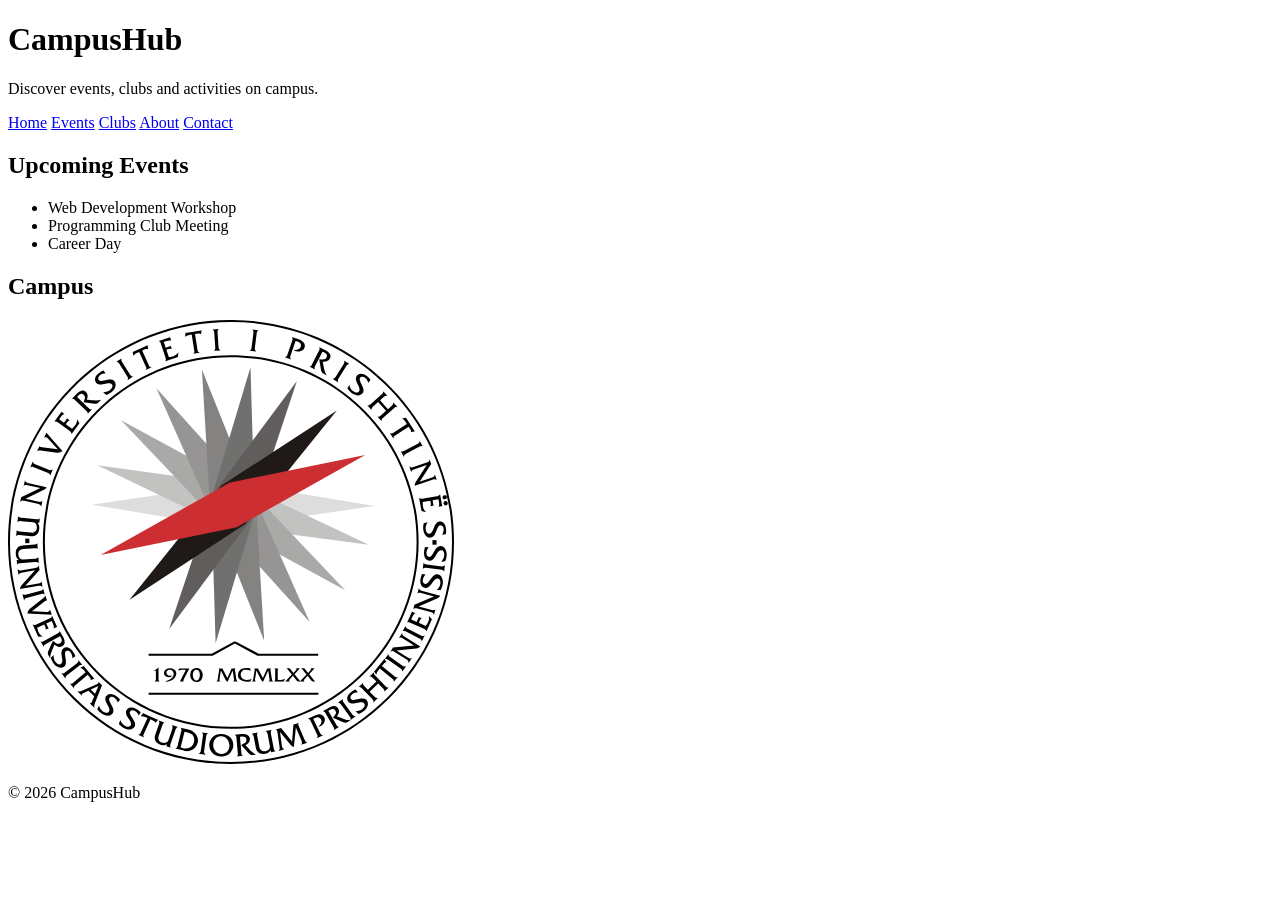
==== index.html @ c7929f3c "Java 2 - initial setup" ====
<!DOCTYPE html>
<html lang="sq">
    <head>
        <meta charset="UTF">
        <meta name="viewport" content="width=device-width; initial-scale=1.0" >

        <title>CampusHub</title>
    </head>

    <body>
        <header>
            <h1>CampusHub</h1>

            <p>Discover events, clubs and activities on campus.</p>

            <nav>
                <a href="index.html">Home</a>
                <a href="eventet.html">Events</a>
                <a href="#">Clubs</a>
                <a href="#">About</a>
                <a href="#">Contact</a>
            </nav>
        </header>

        <main>
            <section>
                <h2>Upcoming Events</h2>

                <ul>
                    <li>Web Development Workshop</li>
                    <li>Programming Club Meeting</li>
                    <li>Career Day</li>
                </ul>
            </section>

            <section>
                <h2>Campus</h2>
                
                <img src="images/logo.svg" alt="Logoja e universitetit">
            </section>
        </main>

        <footer>
            <p>&copy; 2026 CampusHub</p>
        </footer>
    </body>


    <!-- <h1>Heading 1</h1>
        <h2>Heading 2</h2>
        <h3>Heading 3</h3>
        <h4>Heading 4</h4>
        <h5>Heading 5</h5>
        <h6>Heading 6</h6>

        <p>
            CampusHub na mundëson të shohim aktivitetet e universitetit.
        </p>

        <a href="eventet.html">Eventet</a>
        
        <a href="https://fiek.uni-pr.edu/">FIEK</a>


        <img src="images/logo.svg" alt="Logoja e universitetit"> -->

        <!-- <ul>
            <li>Web development workshop

                <ul>
                    <li>Talk</li>
                    <li>QA</li>
                </ul>
            </li>
            <li>Programming Club Meeting</li>
            <li>Career Day</li>
        </ul>

        <ol>
            <li>Register

                <ul>
                    <li>Read the content</li>
                    <li>Fill the inputs</li>
                </ul>
            </li>
            <li>Choose an event</li>
            <li>Attend the event</li>
        </ol> -->
</html>
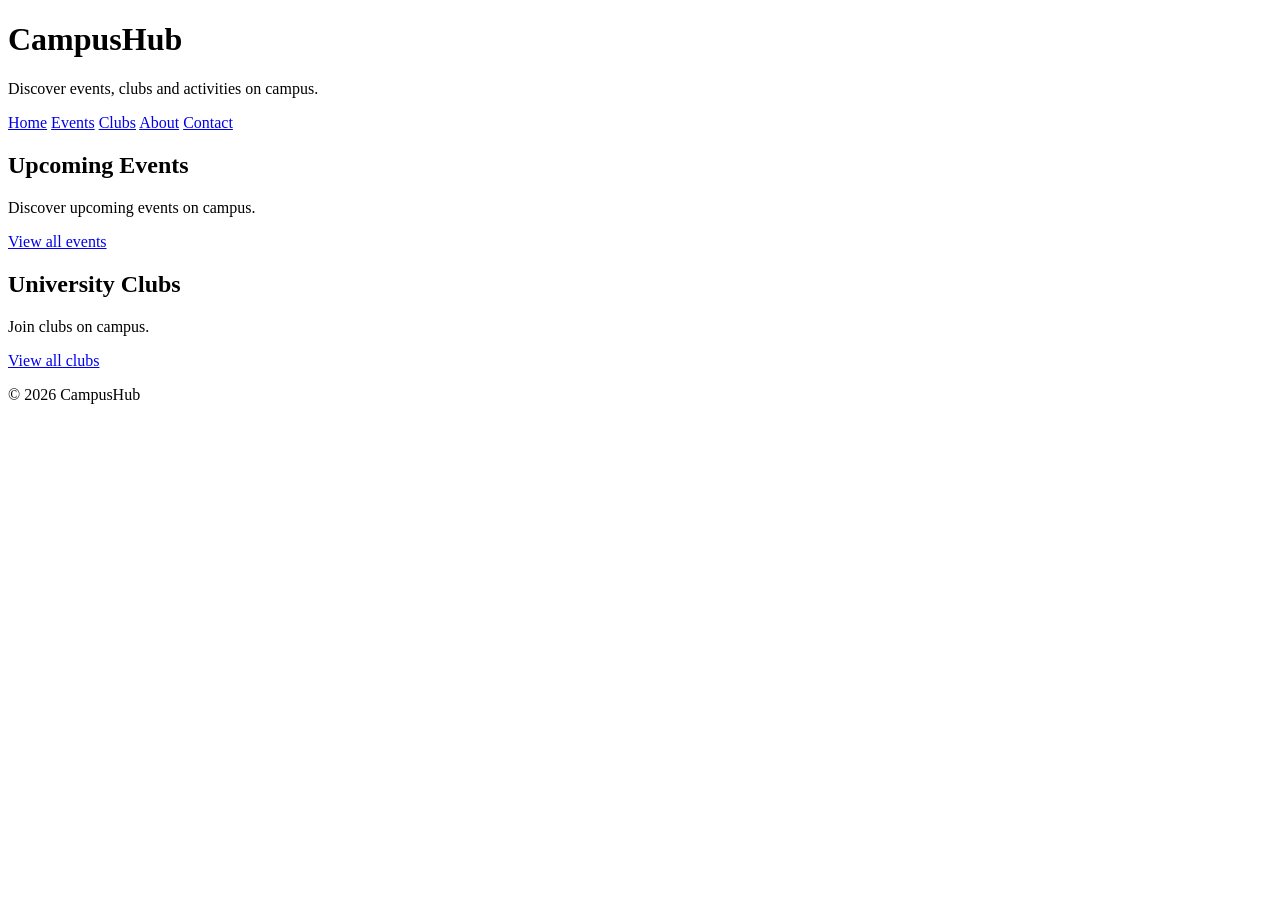
==== commit aebd278b: "java 3 - events and clubs" ====
--- a/index.html
+++ b/index.html
@@ -15,8 +15,8 @@
 
             <nav>
                 <a href="index.html">Home</a>
-                <a href="eventet.html">Events</a>
-                <a href="#">Clubs</a>
+                <a href="events.html">Events</a>
+                <a href="clubs.html">Clubs</a>
                 <a href="#">About</a>
                 <a href="#">Contact</a>
             </nav>
@@ -26,18 +26,17 @@
             <section>
                 <h2>Upcoming Events</h2>
 
-                <ul>
-                    <li>Web Development Workshop</li>
-                    <li>Programming Club Meeting</li>
-                    <li>Career Day</li>
-                </ul>
+                <p>Discover upcoming events on campus.</p>
+                <a href="events.html">View all events</a>
             </section>
 
             <section>
-                <h2>Campus</h2>
-                
-                <img src="images/logo.svg" alt="Logoja e universitetit">
+                <h2>University Clubs</h2>
+
+                <p>Join clubs on campus.</p>
+                <a href="clubs.html">View all clubs</a>
             </section>
+
         </main>
 
         <footer>
@@ -87,4 +86,67 @@
             <li>Choose an event</li>
             <li>Attend the event</li>
         </ol> -->
+
+             <!-- <section>
+                <h2>Upcoming Events</h2>
+
+                <article>
+                    <h3>Web Development Workshop</h3>
+                    <p>Learn more about web development</p>
+
+                    <p>Status: <span>Open</span></p>
+                    <button>Join event</button>
+                </article>
+                <article>
+                    <h3>Web Development Workshop</h3>
+                    <p>Learn more about web development</p>
+
+                    <p>Status: <span>Open</span></p>
+                    <button>Join event</button>
+                </article>
+            </section>
+
+            <aside>
+                <h2>New event!</h2>
+                <p>Join our upcoming event.</p>
+            </aside>
+
+            <table>
+                <thead>
+                    <tr>
+                        <th>Event</th>
+                        <th>Date</th>
+                        <th>Location</th>
+                    </tr>
+                </thead>
+
+                <tbody>
+                    <tr>
+                        <td>Web development workshop</td>
+                        <td>October 15</td>
+                        <td>Room 204</td>
+                    </tr>
+                     <tr>
+                        <td>Programming Club</td>
+                        <td>October 16</td>
+                        <td>Room 200</td>
+                    </tr>
+                     <tr>
+                        <td>Web development workshop</td>
+                        <td>October 15</td>
+                        <td>Room 204</td>
+                    </tr>
+                </tbody>
+            </table> -->
+
+                <!-- <div>
+                <h2>Upcoming Events</h2>
+                <p>Discover events in your campus</p>
+            </div>
+
+            <p>Status: <span>Open</span></p>
+
+            <a href="eventet.html">View all events</a>
+            <button>Join event</button>-->
+
 </html>
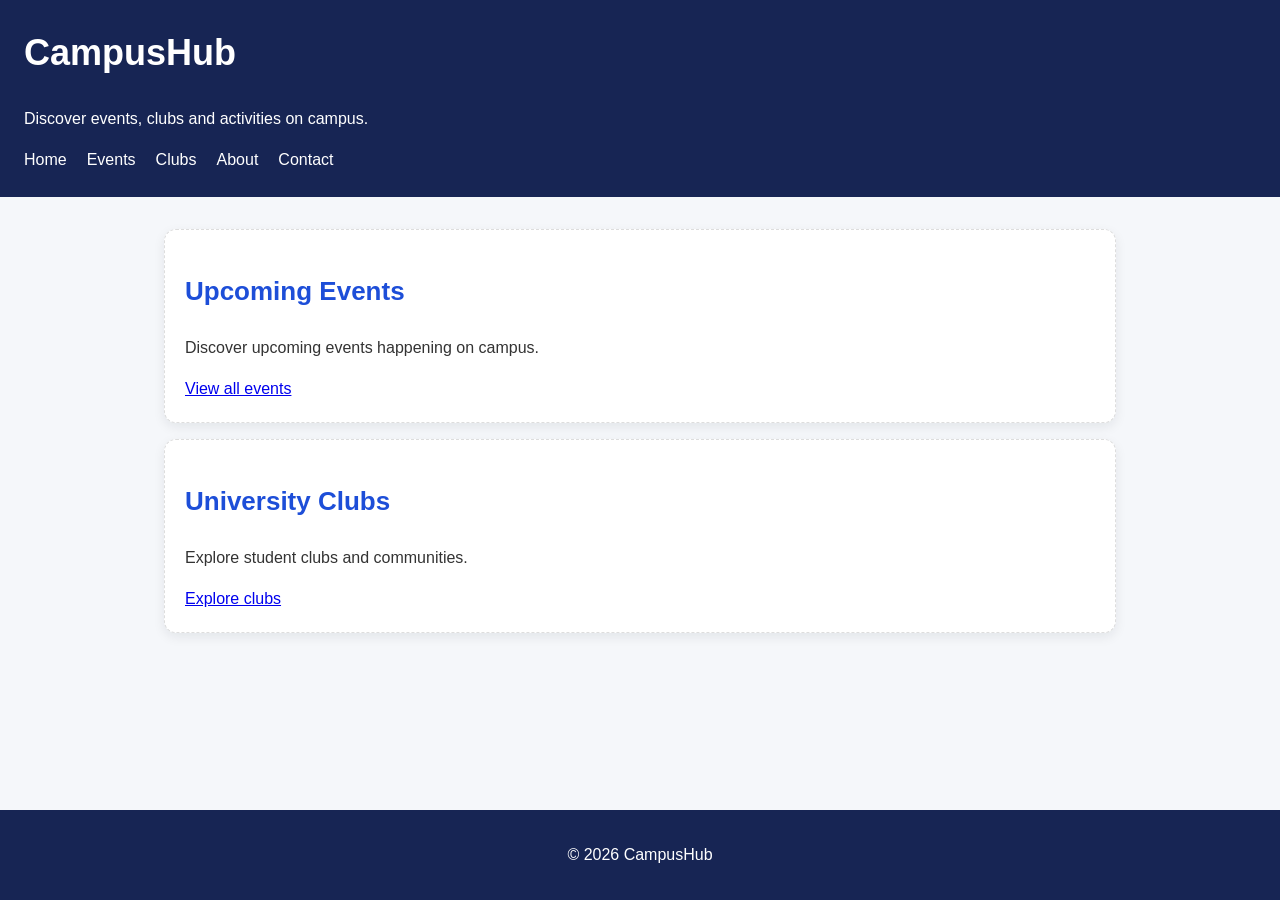
==== commit 1d2fd942: "java 6 - css II" ====
--- a/index.html
+++ b/index.html
@@ -1,152 +1,92 @@
 <!DOCTYPE html>
 <html lang="sq">
-    <head>
-        <meta charset="UTF">
-        <meta name="viewport" content="width=device-width; initial-scale=1.0" >
 
-        <title>CampusHub</title>
-    </head>
+<head>
+    <meta charset="UTF-8">
+    <meta name="viewport" content="width=device-width, initial-scale=1.0">
 
-    <body>
-        <header>
-            <h1>CampusHub</h1>
+    <title>CampusHub</title>
+    <link rel="stylesheet" href="styles/styles.css">
 
-            <p>Discover events, clubs and activities on campus.</p>
+</head>
 
-            <nav>
-                <a href="index.html">Home</a>
-                <a href="events.html">Events</a>
-                <a href="clubs.html">Clubs</a>
-                <a href="#">About</a>
-                <a href="#">Contact</a>
-            </nav>
-        </header>
+<body>
 
-        <main>
-            <section>
-                <h2>Upcoming Events</h2>
+    <header>
 
-                <p>Discover upcoming events on campus.</p>
-                <a href="events.html">View all events</a>
-            </section>
-
-            <section>
-                <h2>University Clubs</h2>
-
-                <p>Join clubs on campus.</p>
-                <a href="clubs.html">View all clubs</a>
-            </section>
-
-        </main>
-
-        <footer>
-            <p>&copy; 2026 CampusHub</p>
-        </footer>
-    </body>
-
-
-    <!-- <h1>Heading 1</h1>
-        <h2>Heading 2</h2>
-        <h3>Heading 3</h3>
-        <h4>Heading 4</h4>
-        <h5>Heading 5</h5>
-        <h6>Heading 6</h6>
+        <h1>CampusHub</h1>
 
         <p>
-            CampusHub na mundëson të shohim aktivitetet e universitetit.
+            Discover events, clubs and activities on campus.
         </p>
 
-        <a href="eventet.html">Eventet</a>
-        
-        <a href="https://fiek.uni-pr.edu/">FIEK</a>
+        <nav>
+            <a href="index.html">Home</a>
+            <a href="events.html">Events</a>
+            <a href="clubs.html">Clubs</a>
+            <a href="#">About</a>
+            <a href="contact.html">Contact</a>
+        </nav>
 
+    </header>
 
-        <img src="images/logo.svg" alt="Logoja e universitetit"> -->
+    <main class="page-intro">
 
-        <!-- <ul>
-            <li>Web development workshop
+        <section class="event-card">
 
-                <ul>
-                    <li>Talk</li>
-                    <li>QA</li>
-                </ul>
-            </li>
-            <li>Programming Club Meeting</li>
-            <li>Career Day</li>
-        </ul>
+            <h2>Upcoming Events</h2>
 
-        <ol>
-            <li>Register
+            <p>
+                Discover upcoming events happening on campus.
+            </p>
 
-                <ul>
-                    <li>Read the content</li>
-                    <li>Fill the inputs</li>
-                </ul>
-            </li>
-            <li>Choose an event</li>
-            <li>Attend the event</li>
-        </ol> -->
+            <a href="events.html">View all events</a>
 
-             <!-- <section>
-                <h2>Upcoming Events</h2>
+        </section>
 
-                <article>
-                    <h3>Web Development Workshop</h3>
-                    <p>Learn more about web development</p>
+        <section class="club-card">
 
-                    <p>Status: <span>Open</span></p>
-                    <button>Join event</button>
-                </article>
-                <article>
-                    <h3>Web Development Workshop</h3>
-                    <p>Learn more about web development</p>
+            <h2>University Clubs</h2>
 
-                    <p>Status: <span>Open</span></p>
-                    <button>Join event</button>
-                </article>
-            </section>
+            <p>
+                Explore student clubs and communities.
+            </p>
 
-            <aside>
-                <h2>New event!</h2>
-                <p>Join our upcoming event.</p>
-            </aside>
+            <a href="clubs.html">Explore clubs</a>
 
-            <table>
-                <thead>
-                    <tr>
-                        <th>Event</th>
-                        <th>Date</th>
-                        <th>Location</th>
-                    </tr>
-                </thead>
+        </section>
 
-                <tbody>
-                    <tr>
-                        <td>Web development workshop</td>
-                        <td>October 15</td>
-                        <td>Room 204</td>
-                    </tr>
-                     <tr>
-                        <td>Programming Club</td>
-                        <td>October 16</td>
-                        <td>Room 200</td>
-                    </tr>
-                     <tr>
-                        <td>Web development workshop</td>
-                        <td>October 15</td>
-                        <td>Room 204</td>
-                    </tr>
-                </tbody>
-            </table> -->
+    
 
-                <!-- <div>
-                <h2>Upcoming Events</h2>
-                <p>Discover events in your campus</p>
-            </div>
+    </main>
 
-            <p>Status: <span>Open</span></p>
+    <footer>
 
-            <a href="eventet.html">View all events</a>
-            <button>Join event</button>-->
+        <p>&copy; 2026 CampusHub</p>
+
+    </footer>
+
+        <!-- <section>
+
+            <h2>Campus</h2>
+
+            <img
+                src="images/campus.jpg"
+                alt="University campus"
+            >
+
+        </section>
+    <div>
+        <h2>Upcoming Events</h2>
+        <p>Discover what's happening on campus.</p>
+         <div>
+        <h2>Upcoming Events</h2>
+        <p>Discover what's happening on campus.</p>
+    </div>
+    </div>
+    <p>Status: <span>open</span></p>
+    <button>Join event</button> -->
+
+</body>
 
 </html>
--- a/styles/styles.css
+++ b/styles/styles.css
@@ -0,0 +1,146 @@
+* {
+    box-sizing: border-box;
+}
+
+body {
+    font-family: Arial, sans-serif;
+    background-color: #f5f7fa;
+    color: #333333;
+    line-height: 1.6;
+    margin: 0;
+    min-height: 100vh;
+    display: flex;
+    flex-direction: column;
+}
+
+header {
+    background-color: #172554;
+    color: white;
+    padding: 24px;
+    position: sticky;
+    top: 0;
+    z-index: 10;
+}
+
+header nav {
+    display: flex;
+    flex-direction: row;
+    flex-wrap: wrap;
+    gap: 20px;
+}
+
+header h1 {
+    font-size: 36px;
+    margin-top: 0;
+}
+
+nav a {
+    color: white;
+    text-decoration: none;
+    /* margin-right: 16px; */
+}
+
+main {
+    padding: 32px 24px;
+    flex: 1;
+    max-width: 1000px;
+    width: 100%;
+    margin: 0 auto;
+}
+
+h2 {
+    color: #1d4ed8;
+    font-size: 26px;
+}
+
+.events-list {
+    display: grid;
+    grid-template-columns: repeat(3, minmax(0, 1fr));
+    gap: 24px;
+}
+
+.event-card,
+.club-card {
+    background-color: white;
+    padding: 20px;
+    margin-bottom: 16px;
+    border: 1px dashed #dddddd;
+    position: relative;
+    border-radius: 12px;
+    box-shadow: 0 4px 12px rgba(15, 23, 42, 0.08);
+    overflow: hidden;
+    transition: box-shadow 0.2s ease, transform 0.2s ease;
+}
+
+.event-card:hover {
+    box-shadow: 0 8px 20px rgba(15, 23, 42, 0.12);
+    transform: translateY(-4px);
+    transform: scale(1.02);
+}
+
+.event-card h3,
+.club-card h3 {
+    color: #172554;
+}
+
+.event-badge {
+    position: absolute;
+    top: 24px;
+    right: 24px;
+     background-color: #1d4ed8;
+    color: white;
+    padding: 6px 8px;
+    border-radius: 6px;
+    font-size: 12px;
+    opacity: 0.8;
+}
+
+.event-image {
+    width: 100%;
+    height: 180px;
+    display: block;
+    object-fit: cover;
+    border-radius: 12px 12px 0 0;
+}
+
+a:focus-visible,
+button:focus-visible {
+    outline: 3px solid #f59e0b;
+    outline-offset: 3px;
+}
+
+footer {
+    background-color: #172554;
+    color: white;
+    padding: 16px;
+    text-align: center;
+}
+
+@keyframes fade-in {
+    from {
+        opacity: 0;
+        transform: translateY(-4px);
+    }
+
+    to {
+        opacity: 1;
+        transform: translateY(0);
+    }
+}
+
+.page-intro {
+    animation: fade-in 0.5s ease-out;
+}
+
+@media (max-width: 800px) {
+    .events-list {
+        grid-template-columns: repeat(2, 1fr);
+    }
+}
+
+@media (max-width: 520px) {
+    .events-list{
+        grid-template-columns: 1fr;
+        gap: 14px;
+    }
+}
